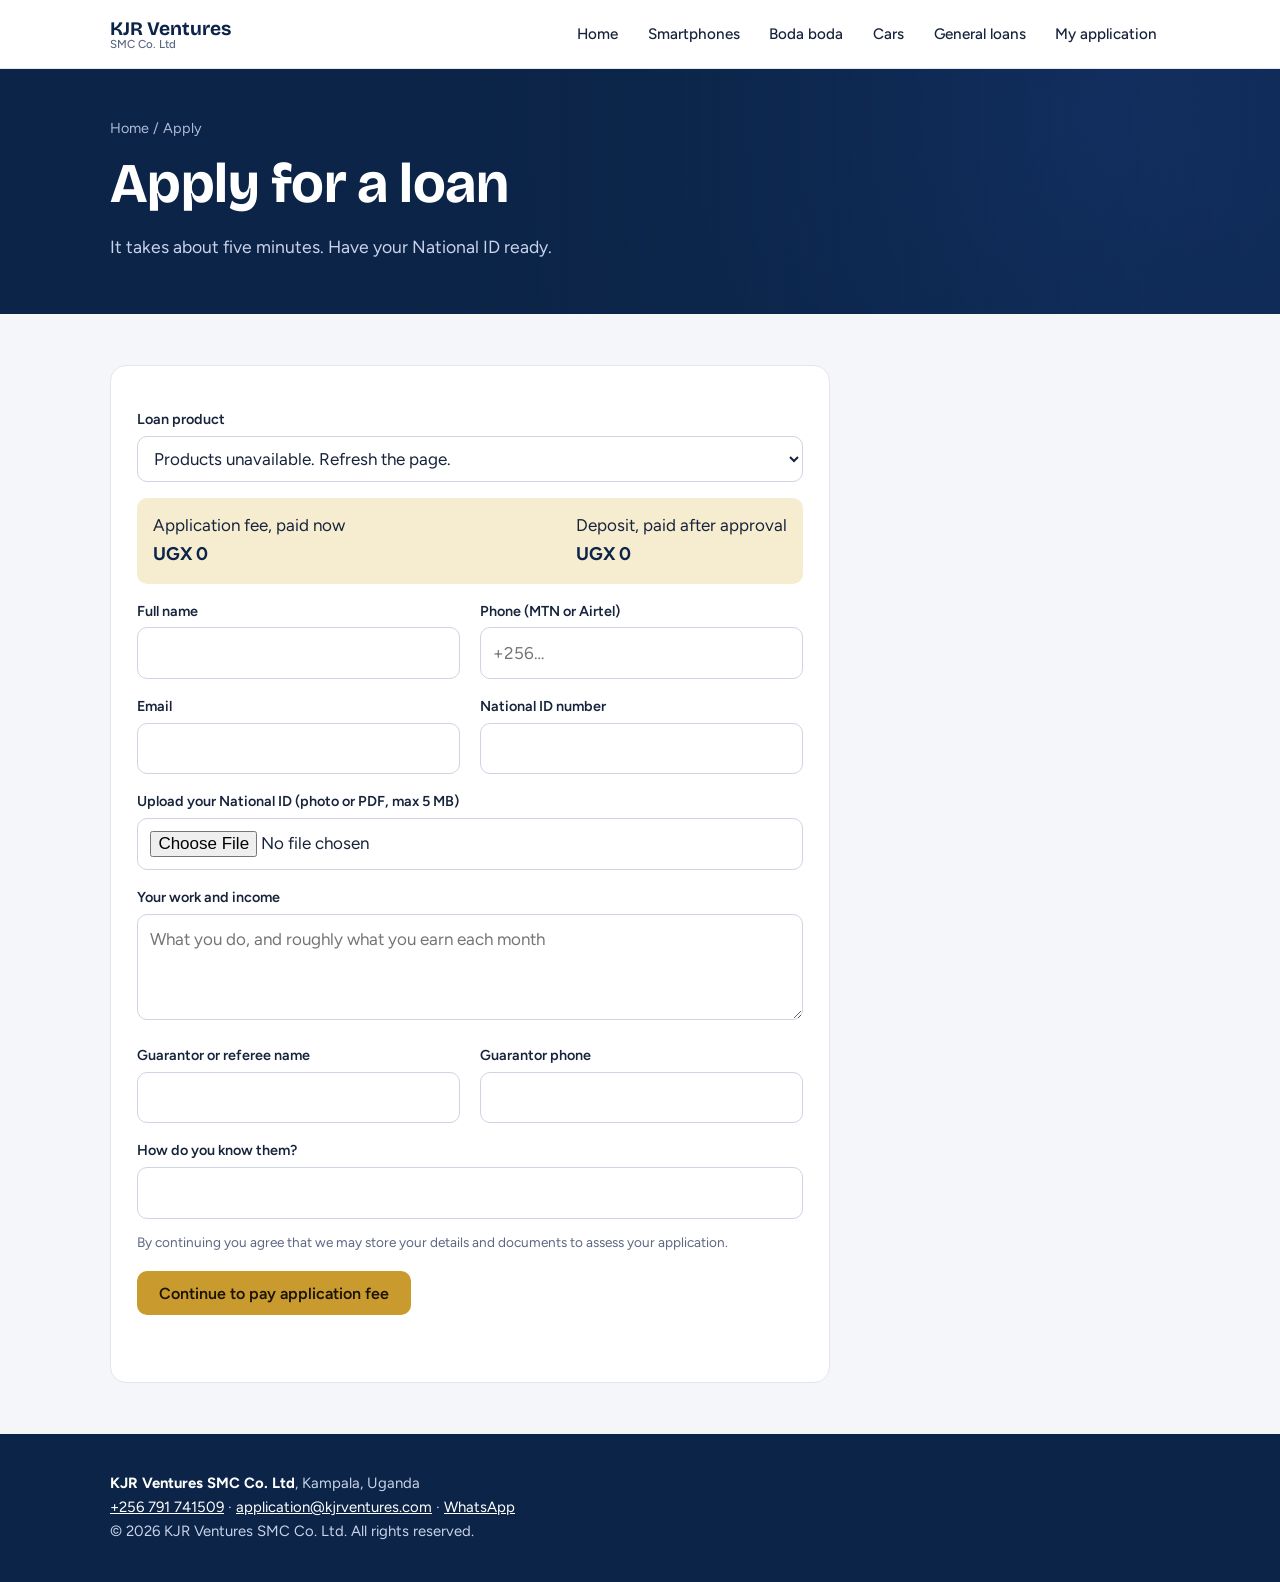
==== apply.html @ 4937f0b0 "Add files via upload" ====
<!DOCTYPE html>
<html lang="en"><head><meta charset="UTF-8"><meta name="viewport" content="width=device-width, initial-scale=1">
<title>Apply for a loan | KJR Ventures SMC Co. Ltd</title><meta name="description" content="Apply online for a loan from KJR Ventures SMC Co. Ltd.">
<link rel="preconnect" href="https://fonts.googleapis.com"><link rel="preconnect" href="https://fonts.gstatic.com" crossorigin>
<link href="https://fonts.googleapis.com/css2?family=Bricolage+Grotesque:opsz,wght@12..96,500;12..96,700&family=Figtree:wght@400;500;600&display=swap" rel="stylesheet">
<link rel="stylesheet" href="assets/site.css"></head>
<body data-page="apply">
<header class="top"><div class="wrap"><a class="brand" href="index.html">KJR Ventures<small>SMC Co. Ltd</small></a><nav aria-label="Main"><a href="index.html">Home</a><a href="smartphone-loans.html">Smartphones</a><a href="boda-boda-loans.html">Boda boda</a><a href="car-loans.html">Cars</a><a href="general-loans.html">General loans</a><a href="my-application.html">My application</a></nav></div></header>
<main><section class="hero sm"><div class="wrap"><div class="crumb"><a href="index.html">Home</a> / Apply</div><h1>Apply for a loan</h1><p>It takes about five minutes. Have your National ID ready.</p></div></section>
<section><div class="wrap"><form class="box" id="appForm" novalidate><div class="grid">
<div class="full"><label for="fProduct">Loan product</label><select id="fProduct" name="product_id" required></select></div>
<div class="full" id="fPriceWrap" hidden><label for="fPrice">Asset or project price (UGX)</label><input id="fPrice" name="asset_price" type="number" min="0" inputmode="numeric"></div>
<div class="full"><div class="sum"><span>Application fee, paid now<b id="sFee">UGX 0</b></span><span>Deposit, paid after approval<b id="sDep">UGX 0</b></span></div></div>
<div><label for="fName">Full name</label><input id="fName" name="full_name" autocomplete="name" required></div>
<div><label for="fPhone">Phone (MTN or Airtel)</label><input id="fPhone" name="phone" type="tel" autocomplete="tel" placeholder="+256…" required></div>
<div><label for="fEmail">Email</label><input id="fEmail" name="email" type="email" autocomplete="email" required></div>
<div><label for="fNin">National ID number</label><input id="fNin" name="nin"></div>
<div class="full"><label for="fId">Upload your National ID (photo or PDF, max 5 MB)</label><input id="fId" name="id_doc" type="file" accept="image/*,application/pdf" required></div>
<div class="full"><label for="fIncome">Your work and income</label><textarea id="fIncome" name="income" rows="3" placeholder="What you do, and roughly what you earn each month"></textarea></div>
<div><label for="gName">Guarantor or referee name</label><input id="gName" name="g_name"></div>
<div><label for="gPhone">Guarantor phone</label><input id="gPhone" name="g_phone" type="tel"></div>
<div class="full"><label for="gRel">How do you know them?</label><input id="gRel" name="g_rel"></div></div>
<p class="fine">By continuing you agree that we may store your details and documents to assess your application.</p>
<p><button class="gold" id="appGo" type="submit">Continue to pay application fee</button></p><p class="msg" id="appMsg" role="alert"></p></form></div></section></main>
<footer><div class="wrap"><strong>KJR Ventures SMC Co. Ltd</strong>, Kampala, Uganda<br>
<!-- Add: registration number, licence number, physical address -->
<a href="tel:+256791741509">+256 791 741509</a> · <a href="mailto:application@kjrventures.com">application@kjrventures.com</a> · <a href="https://wa.me/256791741509">WhatsApp</a><br>© 2026 KJR Ventures SMC Co. Ltd. All rights reserved.</div></footer>
<script src="assets/site.js"></script></body></html>
---- assets/site.css ----
:root{--navy:#0b2447;--navy2:#12306a;--gold:#c99a2e;--goldl:#f6ecd0;--bg:#f5f6fa;--card:#fff;--line:#e2e5ee;--ink:#17233b;--mute:#5c6882;--bad:#b3261e;--ok:#17653b}
*{box-sizing:border-box}html{scroll-behavior:smooth}
body{margin:0;font:17px/1.6 Figtree,system-ui,sans-serif;background:var(--bg);color:var(--ink)}
h1,h2,h3{font-family:'Bricolage Grotesque',Georgia,serif;line-height:1.12;margin:0;letter-spacing:-.01em}
a{color:inherit}.wrap{max-width:1100px;margin:0 auto;padding:0 1.25rem}
.top{background:#fff;border-bottom:1px solid var(--line);position:sticky;top:0;z-index:5}
.top .wrap{display:flex;align-items:center;justify-content:space-between;gap:1rem;min-height:68px;flex-wrap:wrap}
.brand{font:700 1.2rem 'Bricolage Grotesque',serif;text-decoration:none;color:var(--navy)}.brand small{display:block;font:500 .72rem Figtree,sans-serif;color:var(--mute);margin-top:-.15rem}
.top nav{display:flex;gap:.25rem;flex-wrap:wrap}.top nav a{padding:.45rem .8rem;border-radius:8px;text-decoration:none;font-weight:500;font-size:.95rem}
.top nav a:hover{background:var(--bg)}.top nav a[aria-current]{background:var(--navy);color:#fff}
.hero{background-color:var(--navy);color:#fff;padding:4rem 0 4.5rem;background-image:linear-gradient(90deg,rgba(11,36,71,.94) 30%,rgba(11,36,71,.55)),var(--img,radial-gradient(circle at 85% 20%,#1b3f85 0,transparent 55%));background-size:cover;background-position:center}
.hero h1{font-size:clamp(2.1rem,5vw,3.5rem);max-width:17ch}.hero p{color:#c9d3ea;max-width:50ch;margin:1.1rem 0 0;font-size:1.1rem}
.hero.sm{padding:3rem 0 3.3rem}.crumb{font-size:.9rem;color:#aebbd9;margin-bottom:.8rem}.crumb a{text-decoration:none}
.btn,button{font:600 1rem Figtree,sans-serif;border:0;border-radius:10px;padding:.8rem 1.4rem;cursor:pointer;text-decoration:none;display:inline-block;background:var(--navy);color:#fff}
.btn.gold,button.gold{background:var(--gold);color:#1a1405}.btn.line{background:transparent;border:1.5px solid #fff}
.btn:hover,button:hover{filter:brightness(1.08)}button:disabled{opacity:.6;cursor:wait}
:focus-visible{outline:3px solid var(--gold);outline-offset:2px}
.acts{display:flex;gap:.7rem;flex-wrap:wrap;margin-top:1.6rem}
main section{padding:3.2rem 0}h2.t{font-size:clamp(1.6rem,3vw,2.2rem);margin-bottom:.5rem}p.sub{color:var(--mute);margin:0 0 1.8rem;max-width:56ch}
.tiles{display:grid;grid-template-columns:repeat(2,1fr);gap:1.1rem;margin-top:-2.4rem;position:relative}
.tile{background:var(--card);border:1px solid var(--line);border-radius:16px;padding:1.6rem;text-decoration:none;display:flex;flex-direction:column;gap:.5rem;border-top:5px solid var(--gold);transition:transform .15s,box-shadow .15s}
.tile:hover{transform:translateY(-3px);box-shadow:0 12px 28px rgba(11,36,71,.12)}.tile h3{font-size:1.45rem;color:var(--navy)}.tile p{margin:0;color:var(--mute)}.tile b{margin-top:auto;padding-top:.6rem;color:var(--navy)}
.steps{display:grid;grid-template-columns:repeat(4,1fr);gap:1rem;padding:0;list-style:none;counter-reset:s}
.steps li{background:var(--card);border:1px solid var(--line);border-radius:14px;padding:1.2rem;counter-increment:s}
.steps li:before{content:counter(s);display:grid;place-items:center;width:2rem;height:2rem;border-radius:50%;background:var(--goldl);color:var(--navy);font-weight:700;margin-bottom:.6rem}
.cards{display:grid;grid-template-columns:repeat(auto-fill,minmax(250px,1fr));gap:1.1rem}
.card{background:var(--card);border:1px solid var(--line);border-radius:14px;padding:1.3rem;display:flex;flex-direction:column}
.card h3{font-size:1.15rem;color:var(--navy);margin-bottom:.7rem}
.card dl{margin:0 0 1.1rem}.card dl div{display:flex;justify-content:space-between;gap:.8rem;padding:.4rem 0;border-bottom:1px solid var(--line);font-size:.95rem}
.card dt{color:var(--mute)}.card dd{margin:0;font-weight:600;text-align:right}.card .btn{margin-top:auto;text-align:center}
.two{display:grid;grid-template-columns:1.2fr .8fr;gap:2rem;align-items:start}
.box{background:var(--card);border:1px solid var(--line);border-radius:16px;padding:1.6rem}.box h3{font-size:1.2rem;margin-bottom:.8rem;color:var(--navy)}
.box ul{margin:0;padding-left:1.2rem}.box li{margin:.4rem 0}
.note{background:var(--goldl);border-radius:10px;padding:.8rem 1rem;font-size:.92rem;margin-top:1rem}
form.box{max-width:720px}.grid{display:grid;grid-template-columns:1fr 1fr;gap:0 1.2rem}.full{grid-column:1/-1}
label{display:block;font-weight:600;font-size:.9rem;margin:1rem 0 .3rem}
input,select,textarea{width:100%;font:inherit;padding:.7rem .8rem;border:1px solid #cfd4e2;border-radius:10px;background:#fff;color:var(--ink)}
.sum{display:flex;justify-content:space-between;gap:1rem;background:var(--goldl);border-radius:10px;padding:.9rem 1rem;margin-top:1rem;flex-wrap:wrap}.sum b{display:block;font-size:1.15rem;color:var(--navy)}
.fine{font-size:.85rem;color:var(--mute)}.msg{min-height:1.4em;margin:.8rem 0 0;font-weight:600}.msg.bad{color:var(--bad)}.msg.ok{color:var(--ok)}
.state{background:var(--goldl);border-radius:10px;padding:.9rem 1rem;margin:1.2rem 0;font-weight:600}
footer{background:var(--navy);color:#c9d3ea;padding:2.4rem 0;font-size:.93rem}footer strong{color:#fff}footer a{color:#fff}
[hidden]{display:none!important}
@media(max-width:820px){.tiles,.two,.steps,.grid{grid-template-columns:1fr}.tiles{margin-top:-1.6rem}.top nav a{padding:.4rem .6rem;font-size:.88rem}}

.pic{position:relative;aspect-ratio:4/3;border-radius:10px;background:linear-gradient(135deg,#e9edf6,#dbe3f2);margin-bottom:1rem;display:grid;place-items:center;overflow:hidden;color:var(--navy2)}
.pic svg{width:46%;height:46%;opacity:.55}.pic img{position:absolute;inset:0;width:100%;height:100%;object-fit:contain;background:#fff;padding:.4rem}
.tile .pic{aspect-ratio:16/9;margin:-.4rem 0 .6rem;background-size:cover;background-position:center}.tile .pic svg{width:30%;height:60%}
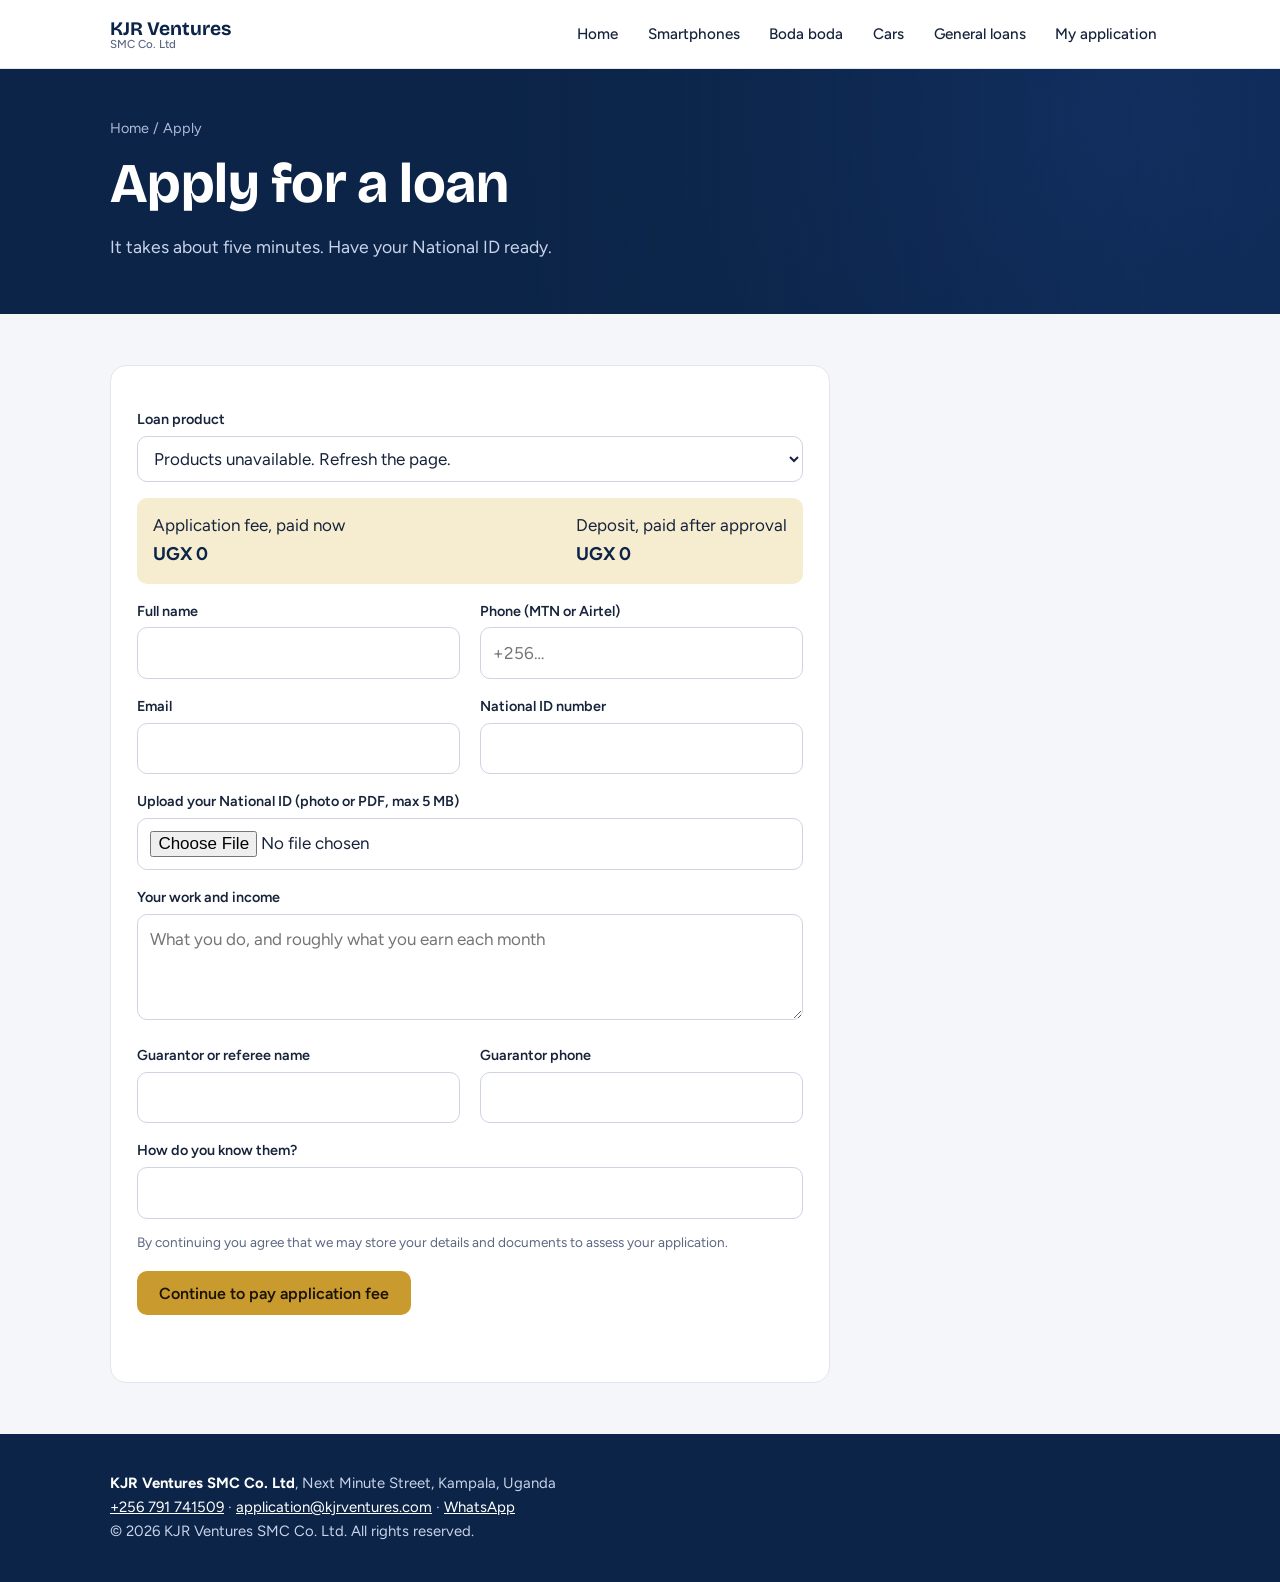
==== commit 4e5c5f31: "Update apply.html" ====
--- a/apply.html
+++ b/apply.html
@@ -3,6 +3,7 @@
 <title>Apply for a loan | KJR Ventures SMC Co. Ltd</title><meta name="description" content="Apply online for a loan from KJR Ventures SMC Co. Ltd.">
 <link rel="preconnect" href="https://fonts.googleapis.com"><link rel="preconnect" href="https://fonts.gstatic.com" crossorigin>
 <link href="https://fonts.googleapis.com/css2?family=Bricolage+Grotesque:opsz,wght@12..96,500;12..96,700&family=Figtree:wght@400;500;600&display=swap" rel="stylesheet">
+<meta name="robots" content="noindex">
 <link rel="stylesheet" href="assets/site.css"></head>
 <body data-page="apply">
 <header class="top"><div class="wrap"><a class="brand" href="index.html">KJR Ventures<small>SMC Co. Ltd</small></a><nav aria-label="Main"><a href="index.html">Home</a><a href="smartphone-loans.html">Smartphones</a><a href="boda-boda-loans.html">Boda boda</a><a href="car-loans.html">Cars</a><a href="general-loans.html">General loans</a><a href="my-application.html">My application</a></nav></div></header>
@@ -17,12 +18,27 @@
 <div><label for="fNin">National ID number</label><input id="fNin" name="nin"></div>
 <div class="full"><label for="fId">Upload your National ID (photo or PDF, max 5 MB)</label><input id="fId" name="id_doc" type="file" accept="image/*,application/pdf" required></div>
 <div class="full"><label for="fIncome">Your work and income</label><textarea id="fIncome" name="income" rows="3" placeholder="What you do, and roughly what you earn each month"></textarea></div>
+<div class="full" data-for="General loans" hidden><label>How much do you need? (UGX)<input name="requested_amount" type="number" min="1" inputmode="numeric" disabled></label></div>
+<div data-for="General loans" hidden><label>What is the loan for?<input name="purpose" type="text" disabled></label></div>
+<div data-for="General loans" hidden><label>Repay over how many months?<input name="x_repay_months" type="number" min="1" max="60" disabled></label></div>
+<div data-for="Boda boda financing" hidden><label>Your stage (name and area)<input name="x_stage" type="text" disabled></label></div>
+<div data-for="Boda boda financing" hidden><label>Years of riding experience<input name="x_years_riding" type="number" min="0" disabled></label></div>
+<div data-for="Car financing" hidden><label>Monthly income (UGX)<input name="x_monthly_income" type="number" min="0" disabled></label></div>
+<div class="full" data-for="Car financing" hidden><label>Employer or business name<input name="x_employer" type="text" disabled></label></div>
+<div class="full" data-for="Smartphone loans" hidden><label>Preferred colour or storage (optional)<input name="x_preference" type="text" disabled></label></div>
 <div><label for="gName">Guarantor or referee name</label><input id="gName" name="g_name"></div>
 <div><label for="gPhone">Guarantor phone</label><input id="gPhone" name="g_phone" type="tel"></div>
 <div class="full"><label for="gRel">How do you know them?</label><input id="gRel" name="g_rel"></div></div>
 <p class="fine">By continuing you agree that we may store your details and documents to assess your application.</p>
 <p><button class="gold" id="appGo" type="submit">Continue to pay application fee</button></p><p class="msg" id="appMsg" role="alert"></p></form></div></section></main>
-<footer><div class="wrap"><strong>KJR Ventures SMC Co. Ltd</strong>, Kampala, Uganda<br>
-<!-- Add: registration number, licence number, physical address -->
+<footer><div class="wrap"><strong>KJR Ventures SMC Co. Ltd</strong>, Next Minute Street, Kampala, Uganda<br>
+<!-- Add: registration number and licence number -->
 <a href="tel:+256791741509">+256 791 741509</a> · <a href="mailto:application@kjrventures.com">application@kjrventures.com</a> · <a href="https://wa.me/256791741509">WhatsApp</a><br>© 2026 KJR Ventures SMC Co. Ltd. All rights reserved.</div></footer>
-<script src="assets/site.js"></script></body></html>+<script>
+/* Shows the extra fields for the chosen loan type. Works on its own, even with an older site.js. */
+(function(){var s=document.getElementById('fProduct');
+function t(){var o=s.options[s.selectedIndex];if(!o)return;var g=o.parentNode.label||'';
+document.querySelectorAll('[data-for]').forEach(function(e){var on=e.getAttribute('data-for')===g;e.hidden=!on;e.querySelectorAll('input').forEach(function(i){i.disabled=!on})})}
+s.addEventListener('change',t);new MutationObserver(t).observe(s,{childList:true,subtree:true});t()})();
+</script>
+<script src="assets/site.js"></script></body></html>
